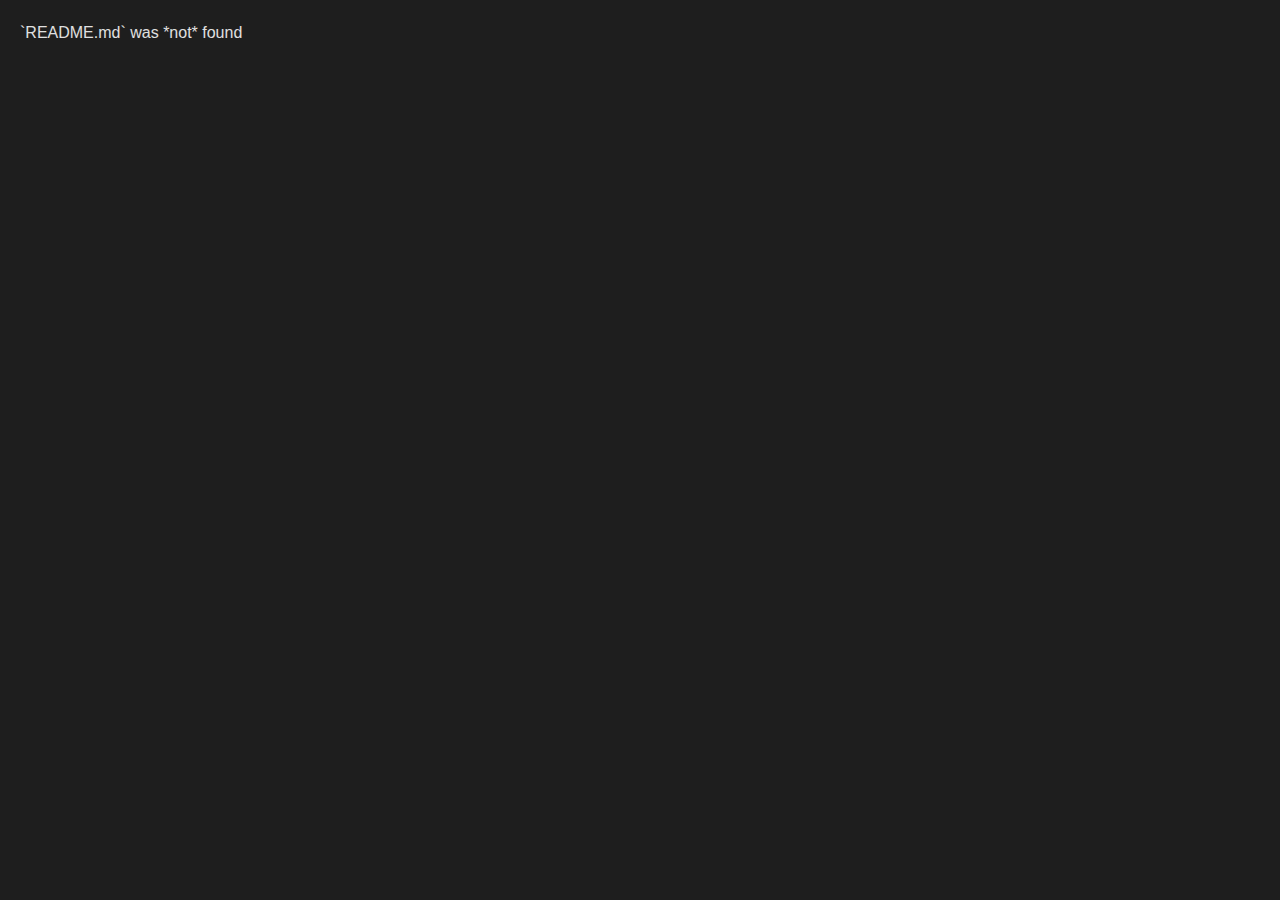
==== docs/index.html @ 06703a42 "initial commit" ====
<!DOCTYPE html>
<html lang="en">
<head>
    <meta charset="UTF-8">
    <meta http-equiv="X-UA-Compatible" content="IE=edge">
    <link rel="stylesheet" href="./style.css">
    <meta name="viewport" content="width=device-width, initial-scale=1.0">
    <title>Chess Documentation</title>
</head>
<body>
    <md-block src="./README.md">
        `README.md` was *not* found
    </md-block>

    <script type="module" src="https://md-block.verou.me/md-block.js"></script>
</body>

</html>
---- docs/style.css ----
body {
    font-family: 'Arial', sans-serif;
    line-height: 1.6;
    margin: 20px;
    background-color: #1e1e1e; /* Dark background color */
    color: #e0e0e0; /* Light text color */
  }
  
  h1, h2, h3, h4, h5, h6 {
    font-family: 'Helvetica Neue', sans-serif;
    font-weight: bold;
    display: block; /* Make headings a block element */
    border-bottom: 1px solid #ddd; /* Add a border bottom for the underline effect */
    margin-bottom: 10px; /* Add some spacing between headings and content */
  }
  
  h1 {
    font-size: 2em;
  }
  
  h2 {
    font-size: 1.5em;
  }
  
  h3 {
    font-size: 1.17em;
  }
  
  h4 {
    font-size: 1em;
  }
  
  h5 {
    font-size: 0.83em;
  }
  
  h6 {
    font-size: 0.67em;
  }
  
  p {
    margin-bottom: 16px;
  }
  
  ul, ol {
    margin-bottom: 16px;
    padding-left: 20px;
  }
  
  li {
    margin-bottom: 8px;
  }
  
  a {
    color: #81c784; /* Light green for links */
    text-decoration: none;
  }
  
  a:hover {
    text-decoration: underline;
  }
  
  code {
    font-family: 'Courier New', monospace;
    color: #fff; /* White text color for code */
  }
  
  pre {
    background-color: #2b2b2b; /* Dark background color for pre blocks */
    padding: 10px;
    border: 1px solid #555; /* Dark border color for pre blocks */
    border-radius: 4px;
    overflow: auto;
    color: #fff; /* White text color for pre blocks */
  }
  
  blockquote {
    border-left: 2px solid #ddd;
    margin: 0;
    padding: 10px 20px;
    background-color: #333; /* Dark background color for blockquote */
    color: #fff; /* White text color for blockquote */
  }
  
  hr {
    border: 1px solid #555; /* Dark border color for horizontal rule */
    margin: 20px 0;
  }
  
  table {
    border-collapse: collapse;
    width: 100%;
    margin-bottom: 16px;
  }
  
  th, td {
    border: 1px solid #555; /* Dark border color for table cells */
    padding: 8px;
    text-align: left;
  }
  
  th {
    background-color: #444; /* Dark background color for table header */
  }
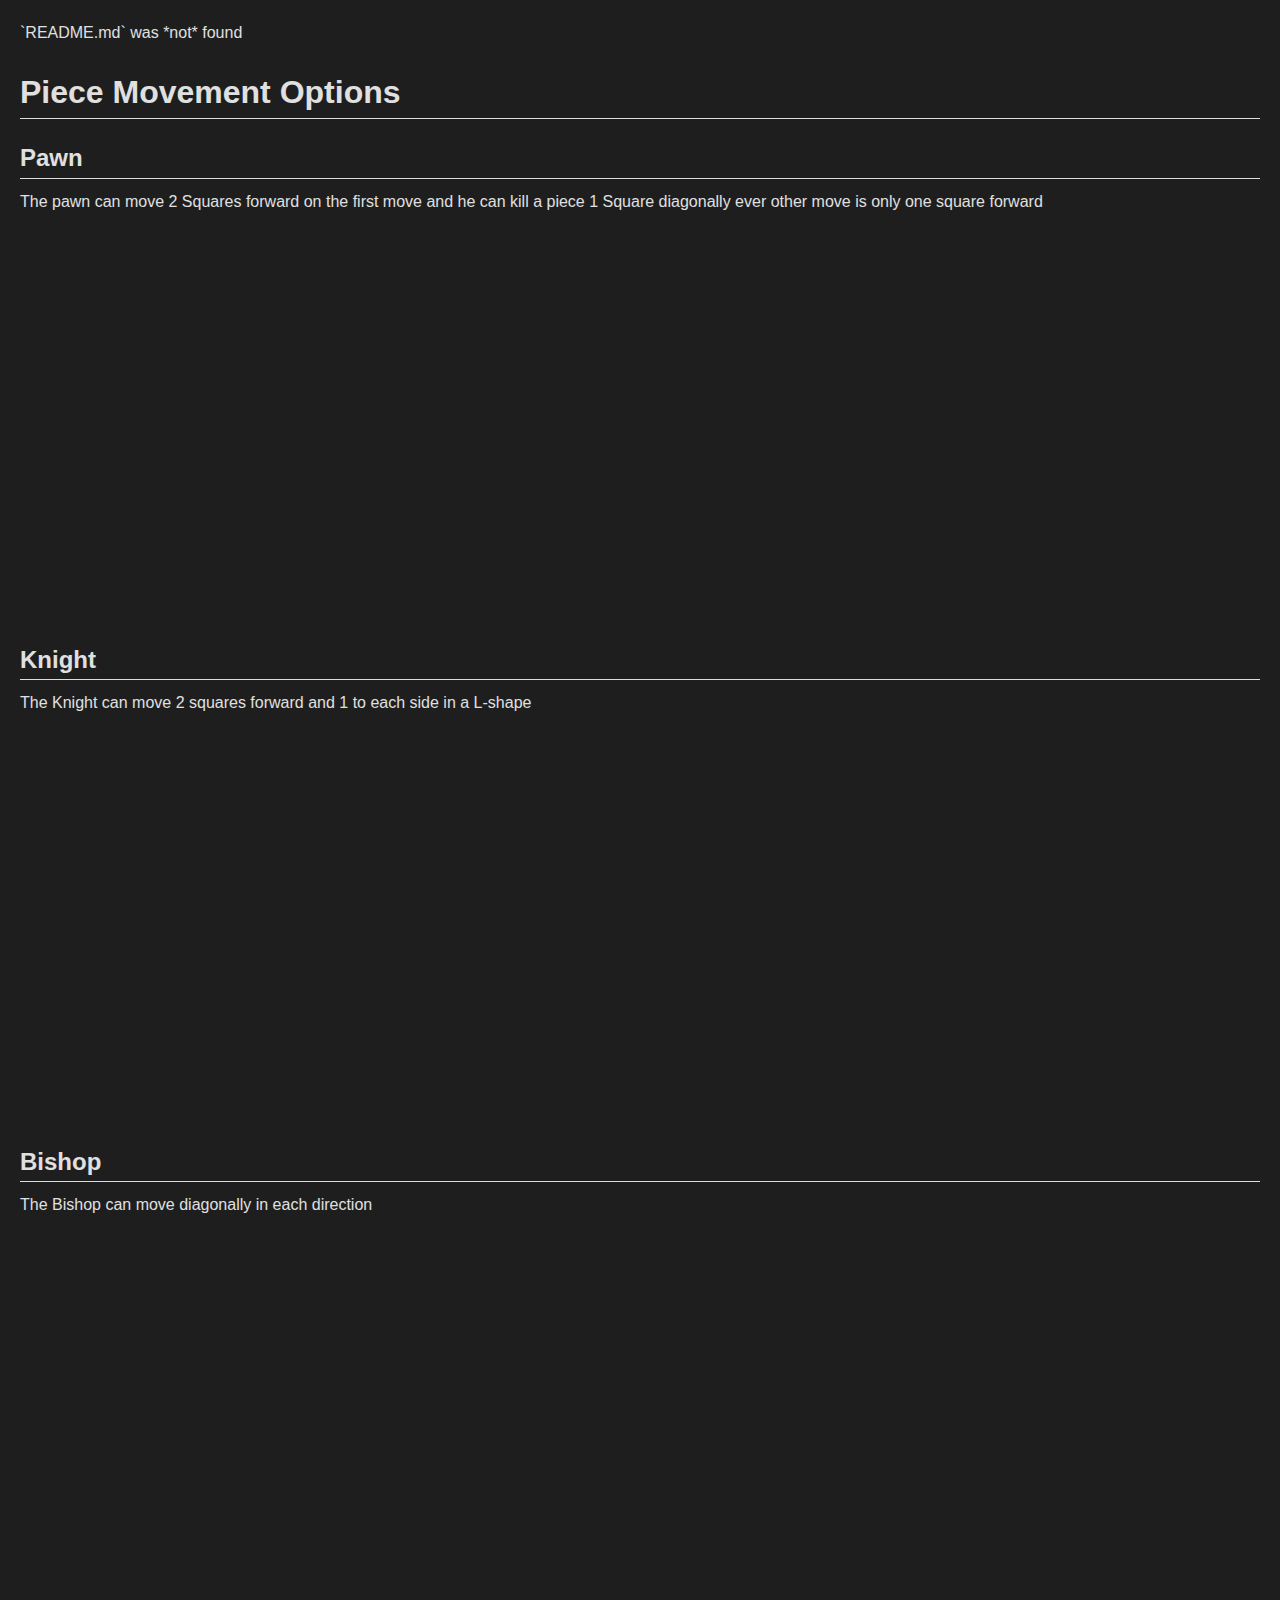
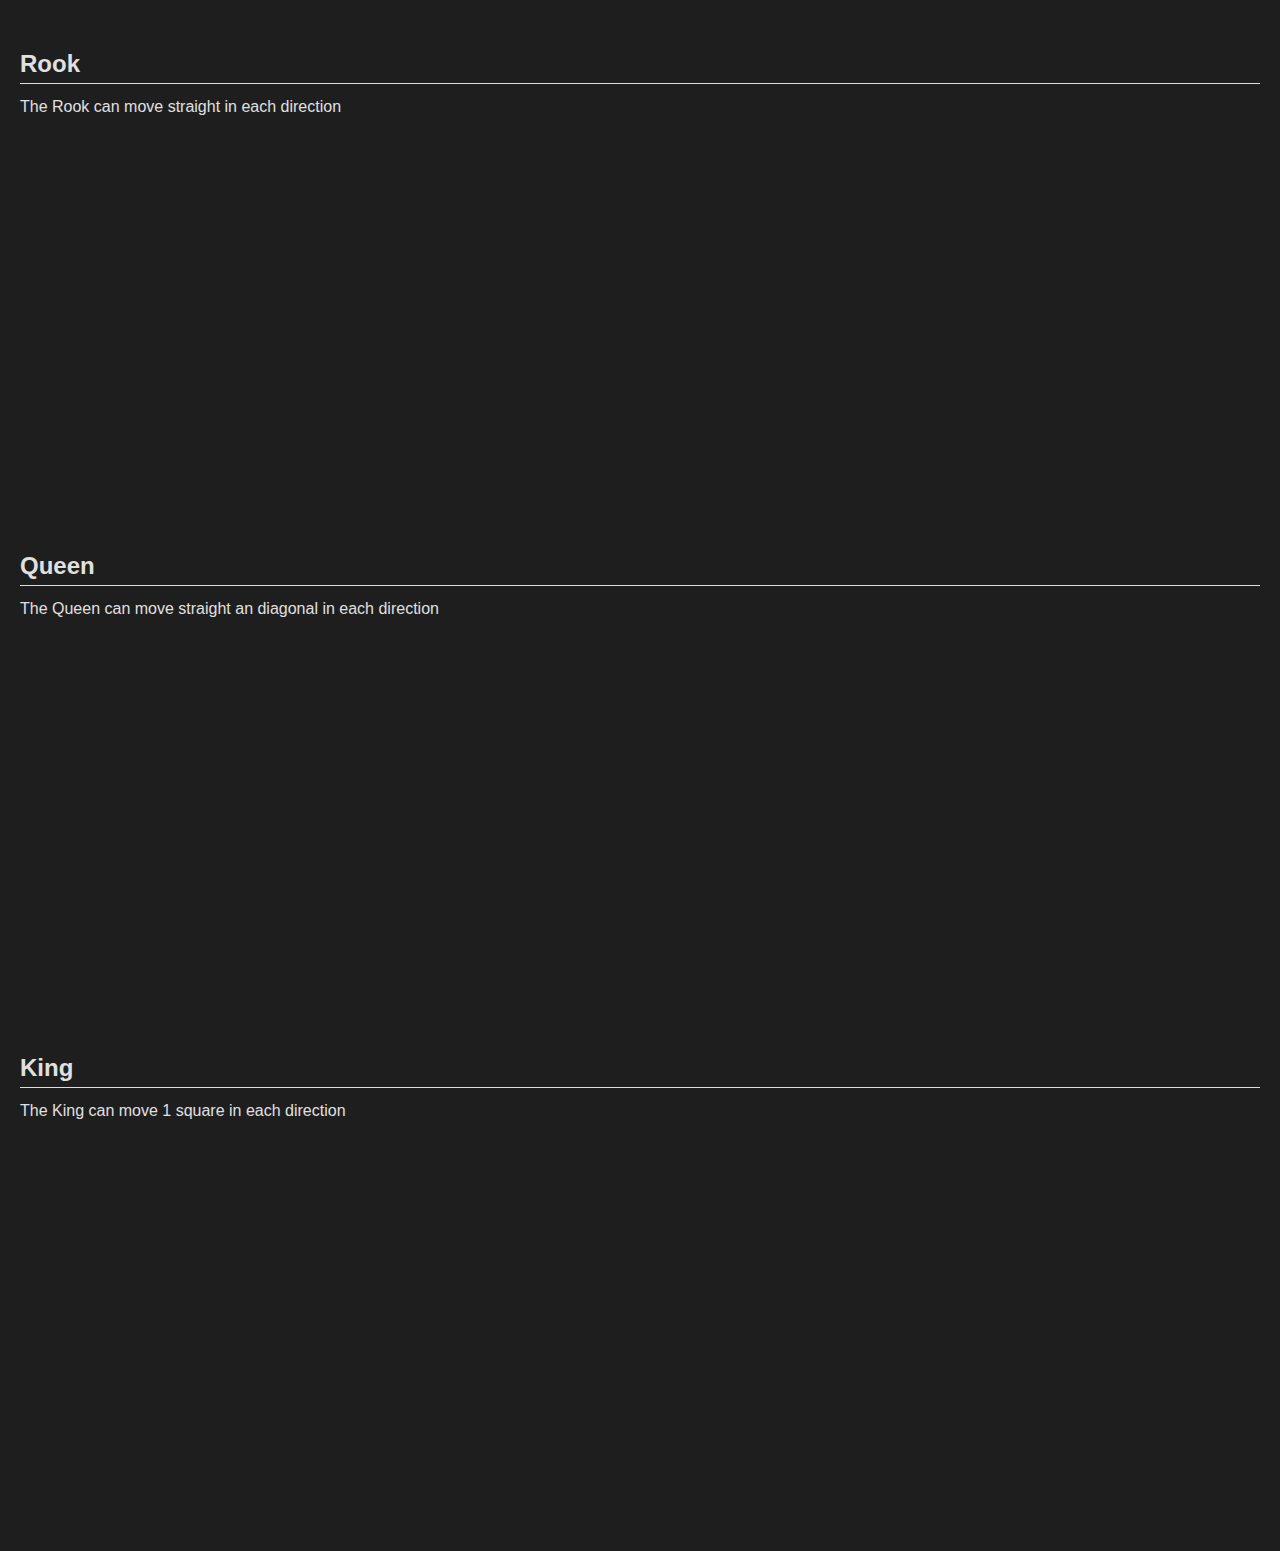
==== commit 0a037888: "updated files" ====
--- a/docs/index.html
+++ b/docs/index.html
@@ -11,7 +11,26 @@
     <md-block src="./README.md">
         `README.md` was *not* found
     </md-block>
-
+    <h1>Piece Movement Options</h1>
+    <h2>Pawn</h2>
+    The pawn can move 2 Squares forward on the first move and he can kill a piece 1 Square diagonally ever other move is only one square forward
+    <div id="pawnBoard" class="chessboard"></div>
+    <h2>Knight</h2>
+    The Knight can move 2 squares forward and 1 to each side in a L-shape
+    <div id="knightBoard" class="chessboard"></div>
+    <h2>Bishop</h2>
+    The Bishop can move diagonally in each direction
+    <div id="bishopBoard" class="chessboard"></div>
+    <h2>Rook</h2>
+    The Rook can move straight in each direction
+    <div id="rookBoard" class="chessboard"></div>
+    <h2>Queen</h2>
+    The Queen can move straight an diagonal in each direction
+    <div id="queenBoard" class="chessboard"></div>
+    <h2>King</h2>
+    The King can move 1 square in each direction
+    <div id="kingBoard" class="chessboard"></div>
+    <script type="module" src="./script.js"></script>
     <script type="module" src="https://md-block.verou.me/md-block.js"></script>
 </body>
 
--- a/docs/style.css
+++ b/docs/style.css
@@ -102,4 +102,40 @@
   th {
     background-color: #444; /* Dark background color for table header */
   }
-  +  
+  .chessboard {
+    display: grid;
+    grid-template-columns: repeat(8, 50px);
+    grid-template-rows: repeat(8, 50px);
+    gap: 1px;
+  }
+  
+  .square {
+    width: 50px;
+    height: 50px;
+    display: flex;
+    justify-content: center;
+    align-items: center;
+    font-size: 20px;
+  }
+  
+  .sprite {
+    height: 50px;
+    width: 50px;
+  }
+  
+  .white {
+    background-color: #fff;
+  }
+  
+  .black {
+    background-color: #888;
+  }
+  
+  .active {
+    background-color: rgb(170, 250, 187);
+  }
+  
+  .kill {
+    background-color: rgb(250, 170, 170);
+  }  